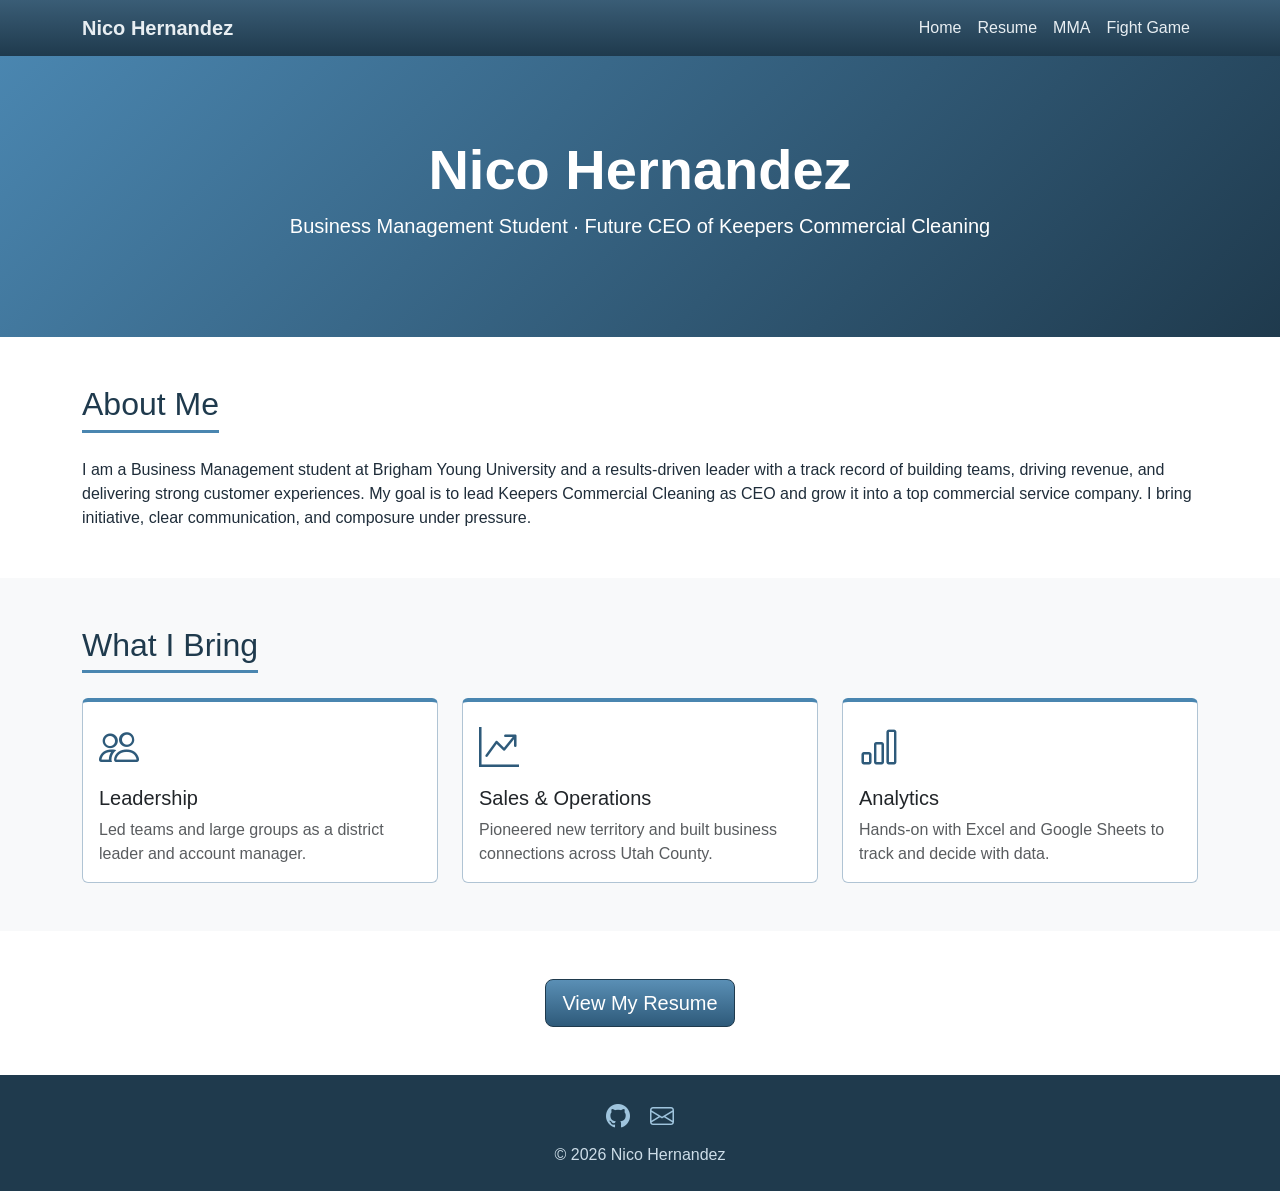
==== index.html @ 7256e37c "Add files via upload" ====
<!DOCTYPE html>
<html lang="en">
<head>
  <meta charset="UTF-8">
  <meta name="viewport" content="width=device-width, initial-scale=1.0">
  <title>Nico Hernandez | Business Management</title>
  <link href="https://cdn.jsdelivr.net/npm/bootstrap@5.3.3/dist/css/bootstrap.min.css" rel="stylesheet">
  <link href="https://cdn.jsdelivr.net/npm/bootstrap-icons@1.11.3/font/bootstrap-icons.css" rel="stylesheet">
  <link rel="stylesheet" href="style.css">
</head>
<body>

  <nav class="navbar navbar-expand-lg navbar-metal">
    <div class="container">
      <a class="navbar-brand fw-bold" href="index.html">Nico Hernandez</a>
      <button class="navbar-toggler" type="button" data-bs-toggle="collapse" data-bs-target="#nav">
        <span class="navbar-toggler-icon"></span>
      </button>
      <div class="collapse navbar-collapse" id="nav">
        <ul class="navbar-nav ms-auto">
          <li class="nav-item"><a class="nav-link" href="index.html">Home</a></li>
          <li class="nav-item"><a class="nav-link" href="resume.html">Resume</a></li>
          <li class="nav-item"><a class="nav-link" href="scratch.html">MMA</a></li>
          <li class="nav-item"><a class="nav-link" href="game.html">Fight Game</a></li>
        </ul>
      </div>
    </div>
  </nav>

  <header class="hero-metal text-center">
    <div class="container">
      <h1 class="display-4 fw-bold">Nico Hernandez</h1>
      <p class="lead">Business Management Student &middot; Future CEO of Keepers Commercial Cleaning</p>
    </div>
  </header>

  <section class="container my-5">
    <h2 class="section-title">About Me</h2>
    <p>I am a Business Management student at Brigham Young University and a
    results-driven leader with a track record of building teams, driving revenue,
    and delivering strong customer experiences. My goal is to lead Keepers
    Commercial Cleaning as CEO and grow it into a top commercial service company.
    I bring initiative, clear communication, and composure under pressure.</p>
  </section>

  <section class="bg-light py-5">
    <div class="container">
      <h2 class="section-title">What I Bring</h2>
      <div class="row g-4">
        <div class="col-md-4">
          <div class="card card-metal h-100 p-3">
            <i class="bi bi-people fs-1" style="color:#2e5a7a;"></i>
            <h5 class="mt-2">Leadership</h5>
            <p class="text-muted mb-0">Led teams and large groups as a district leader and account manager.</p>
          </div>
        </div>
        <div class="col-md-4">
          <div class="card card-metal h-100 p-3">
            <i class="bi bi-graph-up-arrow fs-1" style="color:#2e5a7a;"></i>
            <h5 class="mt-2">Sales &amp; Operations</h5>
            <p class="text-muted mb-0">Pioneered new territory and built business connections across Utah County.</p>
          </div>
        </div>
        <div class="col-md-4">
          <div class="card card-metal h-100 p-3">
            <i class="bi bi-bar-chart fs-1" style="color:#2e5a7a;"></i>
            <h5 class="mt-2">Analytics</h5>
            <p class="text-muted mb-0">Hands-on with Excel and Google Sheets to track and decide with data.</p>
          </div>
        </div>
      </div>
    </div>
  </section>

  <section class="container my-5 text-center">
    <a href="resume.html" class="btn btn-metal btn-lg">View My Resume</a>
  </section>

  <footer class="metal text-center py-4">
    <div class="container">
      <a href="https://github.com/nikenico18" class="mx-2 fs-4"><i class="bi bi-github"></i></a>
      <a href="mailto:nicholascarlosh@gmail.com" class="mx-2 fs-4"><i class="bi bi-envelope"></i></a>
      <p class="mt-2 mb-0">&copy; 2026 Nico Hernandez</p>
    </div>
  </footer>

  <script src="https://cdn.jsdelivr.net/npm/bootstrap@5.3.3/dist/js/bootstrap.bundle.min.js"></script>
</body>
</html>
---- style.css ----
/* ===== Metallic blue theme - overrides Bootstrap defaults ===== */

body {
  font-family: 'Segoe UI', Tahoma, sans-serif;
  color: #1f2d3a;
}

/* navbar */
.navbar-metal {
  background: linear-gradient(180deg, #3a5d76 0%, #1f3a4d 100%);
}
.navbar-metal .navbar-brand,
.navbar-metal .nav-link {
  color: #e8eef2;
}
.navbar-metal .nav-link:hover {
  color: #9fc4dd;
}

/* hero banner */
.hero-metal {
  background: linear-gradient(135deg, #4a86b0 0%, #1f3a4d 100%);
  color: #ffffff;
  padding: 80px 0;
}

/* buttons */
.btn-metal {
  background: linear-gradient(180deg, #5a8fb5, #2e5a7a);
  border: 1px solid #1f3a4d;
  color: #ffffff;
}
.btn-metal:hover {
  background: #1f3a4d;
  color: #ffffff;
}

/* section headings */
.section-title {
  color: #1f3a4d;
  border-bottom: 3px solid #4a86b0;
  display: inline-block;
  padding-bottom: 6px;
  margin-bottom: 25px;
}

/* cards */
.card-metal {
  border: 1px solid #b0c4d4;
  border-top: 4px solid #4a86b0;
}

/* footer */
footer.metal {
  background: #1f3a4d;
  color: #cdddE8;
}
footer.metal a {
  color: #9fc4dd;
}
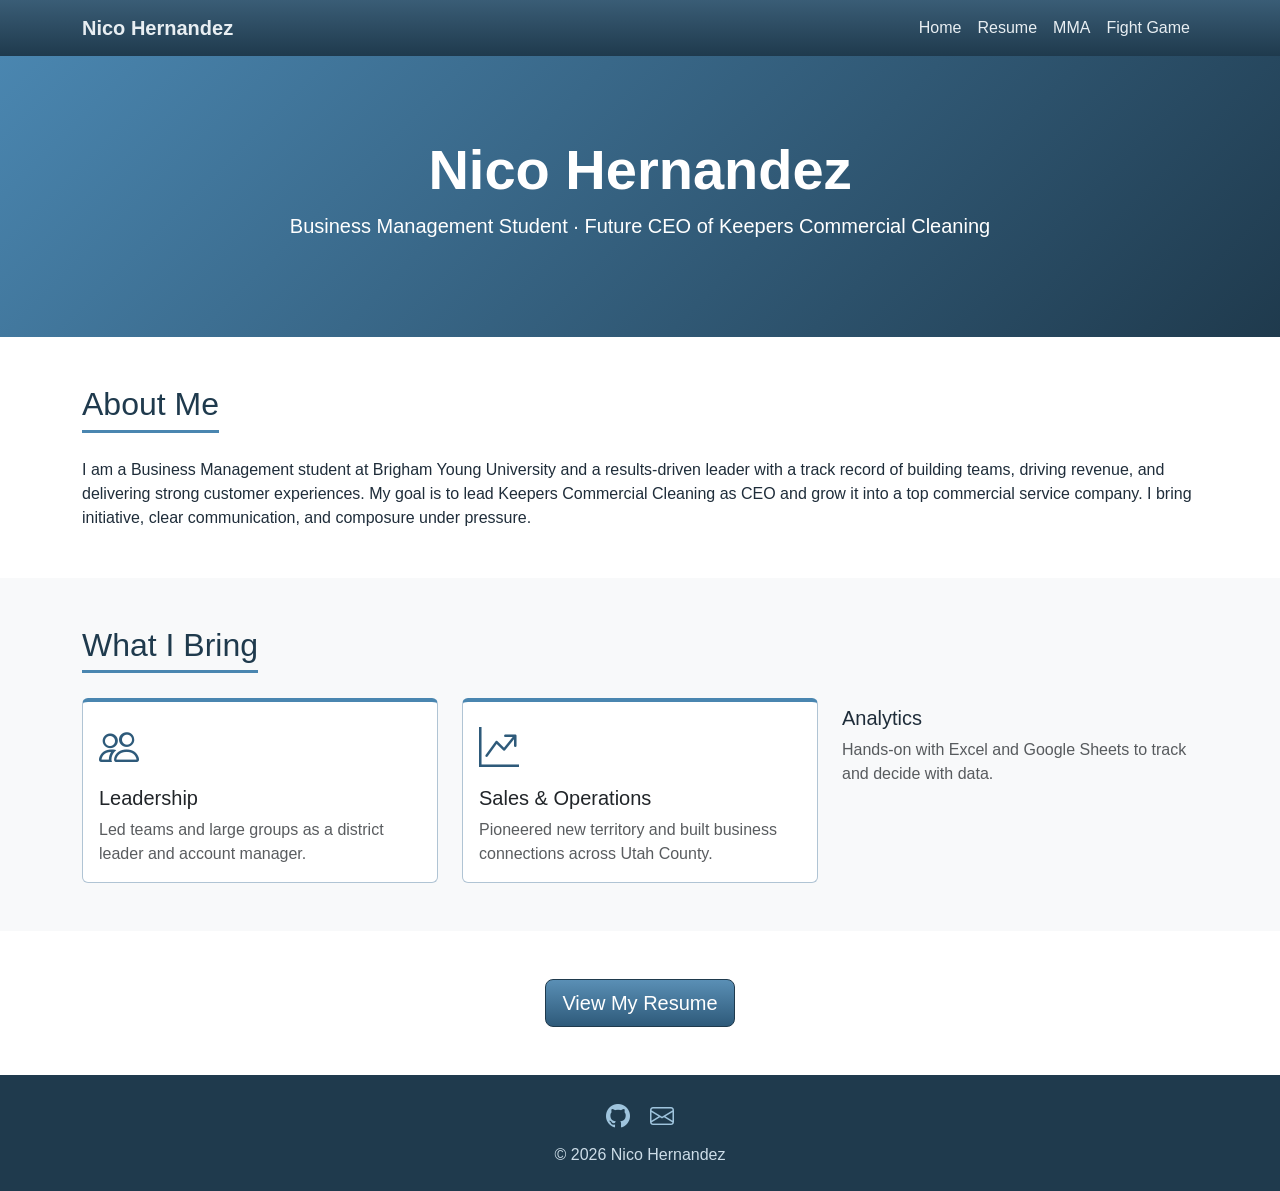
==== commit 67d935d8: "Update index.html" ====
--- a/index.html
+++ b/index.html
@@ -62,8 +62,6 @@
           </div>
         </div>
         <div class="col-md-4">
-          <div class="card card-metal h-100 p-3">
-            <i class="bi bi-bar-chart fs-1" style="color:#2e5a7a;"></i>
             <h5 class="mt-2">Analytics</h5>
             <p class="text-muted mb-0">Hands-on with Excel and Google Sheets to track and decide with data.</p>
           </div>
--- a/style.css
+++ b/style.css
@@ -5,7 +5,6 @@
   color: #1f2d3a;
 }
 
-/* navbar */
 .navbar-metal {
   background: linear-gradient(180deg, #3a5d76 0%, #1f3a4d 100%);
 }
@@ -17,14 +16,12 @@
   color: #9fc4dd;
 }
 
-/* hero banner */
 .hero-metal {
   background: linear-gradient(135deg, #4a86b0 0%, #1f3a4d 100%);
   color: #ffffff;
   padding: 80px 0;
 }
 
-/* buttons */
 .btn-metal {
   background: linear-gradient(180deg, #5a8fb5, #2e5a7a);
   border: 1px solid #1f3a4d;
@@ -35,7 +32,6 @@
   color: #ffffff;
 }
 
-/* section headings */
 .section-title {
   color: #1f3a4d;
   border-bottom: 3px solid #4a86b0;
@@ -44,13 +40,11 @@
   margin-bottom: 25px;
 }
 
-/* cards */
 .card-metal {
   border: 1px solid #b0c4d4;
   border-top: 4px solid #4a86b0;
 }
 
-/* footer */
 footer.metal {
   background: #1f3a4d;
   color: #cdddE8;
